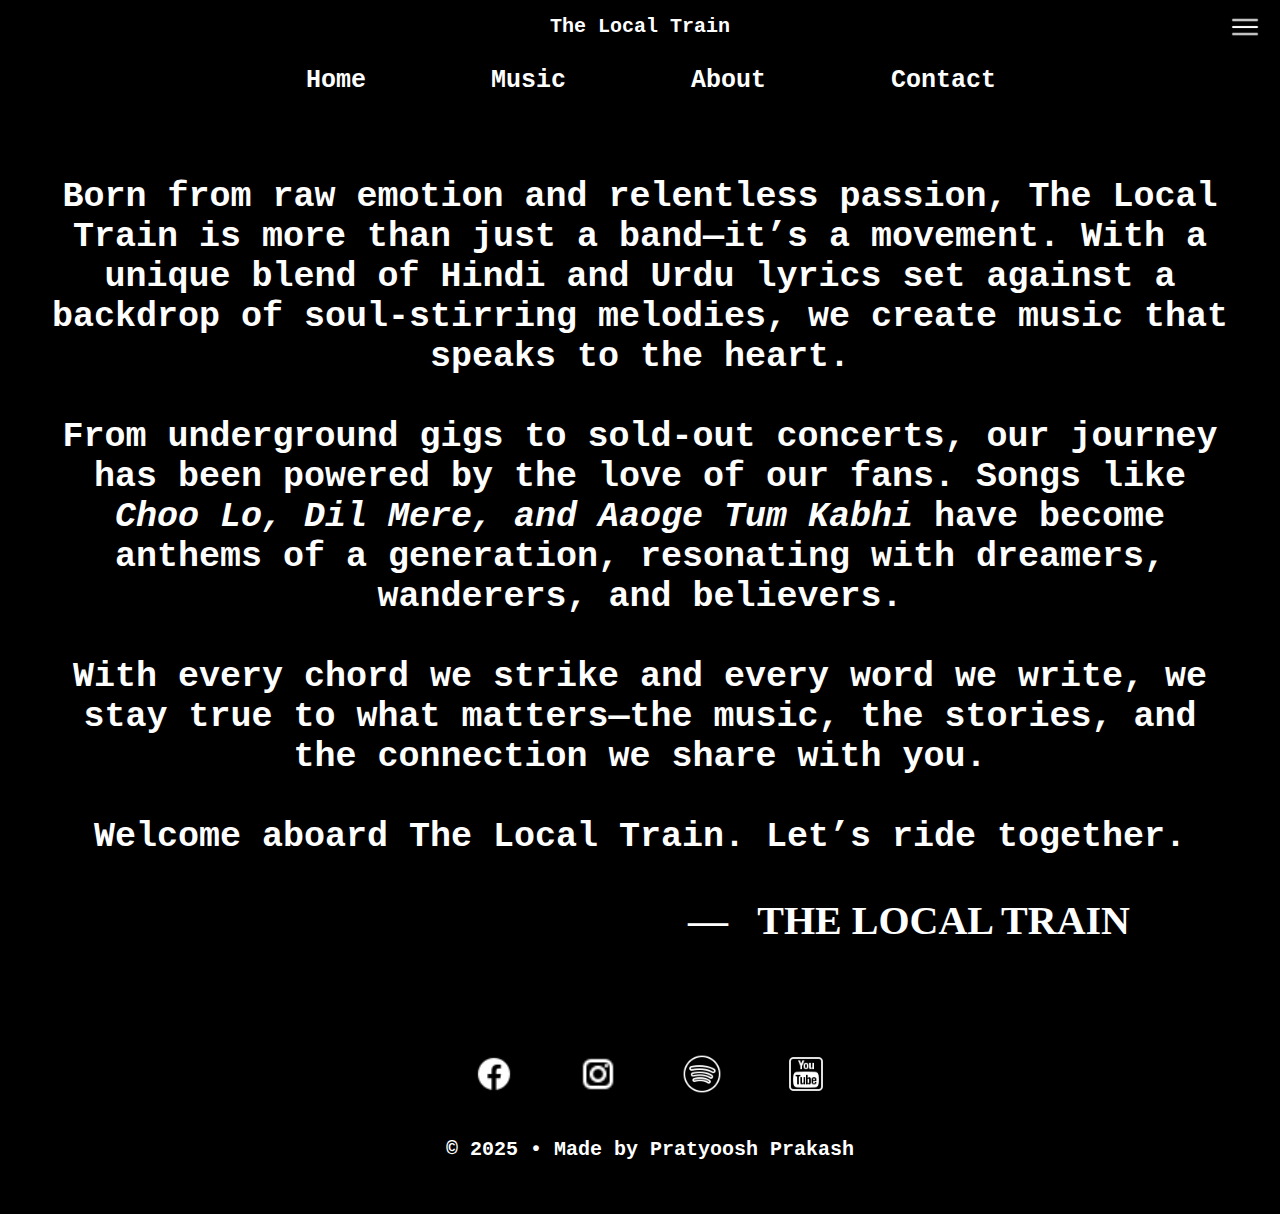
==== about.html @ 0889cf1f "Initial" ====
<!DOCTYPE html>
<html lang="en">
<head>
    <meta charset="UTF-8">
    <meta name="viewport" content="width=device-width, initial-scale=1.0">
    <title>The Local Train</title>
    <link rel="stylesheet" href="Styles/header.css">
    <link rel="stylesheet" href="Styles/navbar.css">
    <link rel="stylesheet" href="Styles/about.css">
    <link rel="stylesheet" href="Styles/footer.css">
</head>
<body>
    <div class="head" >
        <div class="logo">
            The Local Train
        </div>
        <div class="menu">
            <a href="navigation.html">
            <img src="Assets/Menu.png" alt="Menu">
            </a>
        </div>
    </div>
    <div class="navbar" id="navbar">
        <div class="nav-button">
        <a href="index.html">Home</a>
        <a href="music.html">Music</a>
        <a href="#">About</a>
        <a href="contact.html">Contact</a>
        </div>
    </div>
    <div class="about">
        <p>
            Born from raw emotion and relentless passion, <b>The Local Train</b> is more than just a band—it’s a movement. With a unique blend of Hindi and Urdu lyrics set against a backdrop of soul-stirring melodies, we create music that speaks to the heart.
        </p><br>
        <p>
            From underground gigs to sold-out concerts, our journey has been powered by the love of our fans. Songs like <i>Choo Lo, Dil Mere, and Aaoge Tum Kabhi</i> have become anthems of a generation, resonating with dreamers, wanderers, and believers.
        </p><br>
        <p>
            With every chord we strike and every word we write, we stay true to what matters—the music, the stories, and the connection we share with you.
        </p><br>
        <p>
            Welcome aboard <b>The Local Train</b>. Let’s ride together.
        </p><br>
        <p class="tlt">
            —&nbsp;&nbsp; THE LOCAL TRAIN
        </p>
    </div>
    <div class="footer">
        <div class="icons">
        <a href="https://www.facebook.com/TheLocalTrain/" target="_blank"><img src="Assets/facebook.png" alt="facebook"></a>
        <a href="https://www.instagram.com/thelocaltrain/?hl=en" target="_blank"><img src="Assets/instagram.png" alt="instagram">
        </a>
        <a href="https://open.spotify.com/artist/7b6Ui7JVaBDEfZB9k6nHL0?si=-nHevTlYQ32HBCgSrgMOjQ" target="_blank"><img src="Assets/spotify.png" alt="Spotify"></a>
        <a href="https://www.youtube.com/channel/UCTzjnbxgPIHYD0_qDBvNOSQ" target="_blank"><img src="Assets/youtube.png" alt="youtube"></a>
        </div>
        <div class="copyright">&copy 2025 • Made by Pratyoosh Prakash</div>
    </div>
</body>
</html>
---- Styles/header.css ----
*{
    margin: 0px;
    padding: 0px;
}
body {
    padding-top: 55px; 
}
.head {
    background-color: black;
    height: 55px;
    width: 100%; 
    position: fixed; 
    top: 0; 
    left: 0; 
    z-index: 1000; 
}

.logo{
    position: absolute;
    font-family: monospace;
    font-size: 20px;
    color: white;
    font-weight: bold;
    top: 15px;
    left: 50%;
    transform: translateX(-50%);
}
.menu img{
    width: 30px;
    height: auto;
    position: absolute;
    top: 12px;
    right: 20px;
}
.close img{
    width: 25px;
    height: auto;
    position: absolute;
    top: 12px;
    right: 20px;
}
---- Styles/navbar.css ----
.navbar{
    width: 100%;
    height: 40px;
    border: 0.5px solid black;
    background-color: black;
    text-align: center;
    padding: 10px;
    font-size: 25px;
    font-family: monospace;
    word-spacing: 100px;
}
.nav-button a:link{
    color: white;
    text-decoration: none;
    font-weight: bold;
    background-color: black;
    border-radius: 5px;
    padding: 5px;
}
.nav-button a:visited{
    color: white;
}
.nav-button a:hover{
    background-color: white;
    color: black;
}
---- Styles/about.css ----
body{
    background-color: black;
}

.about{
    position: relative;
    padding: 50px;
    margin-top: 10px;
    text-align: center;
    color: white;
    font-family: monospace;
    font-weight: bold;
    font-size: 35px;
}

.tlt{
    font-family: cursive;
    font-weight: bold;
    font-size: 40px;
    text-align: right;
    position: relative;
    right: 100px;
}
---- Styles/footer.css ----
.footer{
    background-color: black;
    width: 100%;
    height: 200px;
    text-align: center;
    padding: 10px;
    
}
.footer img{
    margin-top: 50px;
    filter: invert(1);
    width: 40px;
    height: 40px;
}
.icons{
    word-spacing: 60px;
}
.icons a{
    text-decoration: none;
}
.backtotop a:link{
    color: white;
    font-weight: bold;
    text-decoration: none;
    font-family: monospace;
    font-size: 20px;
    border: 3px solid white;
    padding: 5px;
    border-radius: 10px;
    width: 180px;
}
.backtotop a:visited{
    color: white;
}
.backtotop a:hover{
    color: black;
    background-color: white;
    border: 3px solid white;
}
.copyright{
    color: white;
    font-weight: bold;
    font-family: monospace;
    font-size: 20px;
    margin-top: 40px;
}
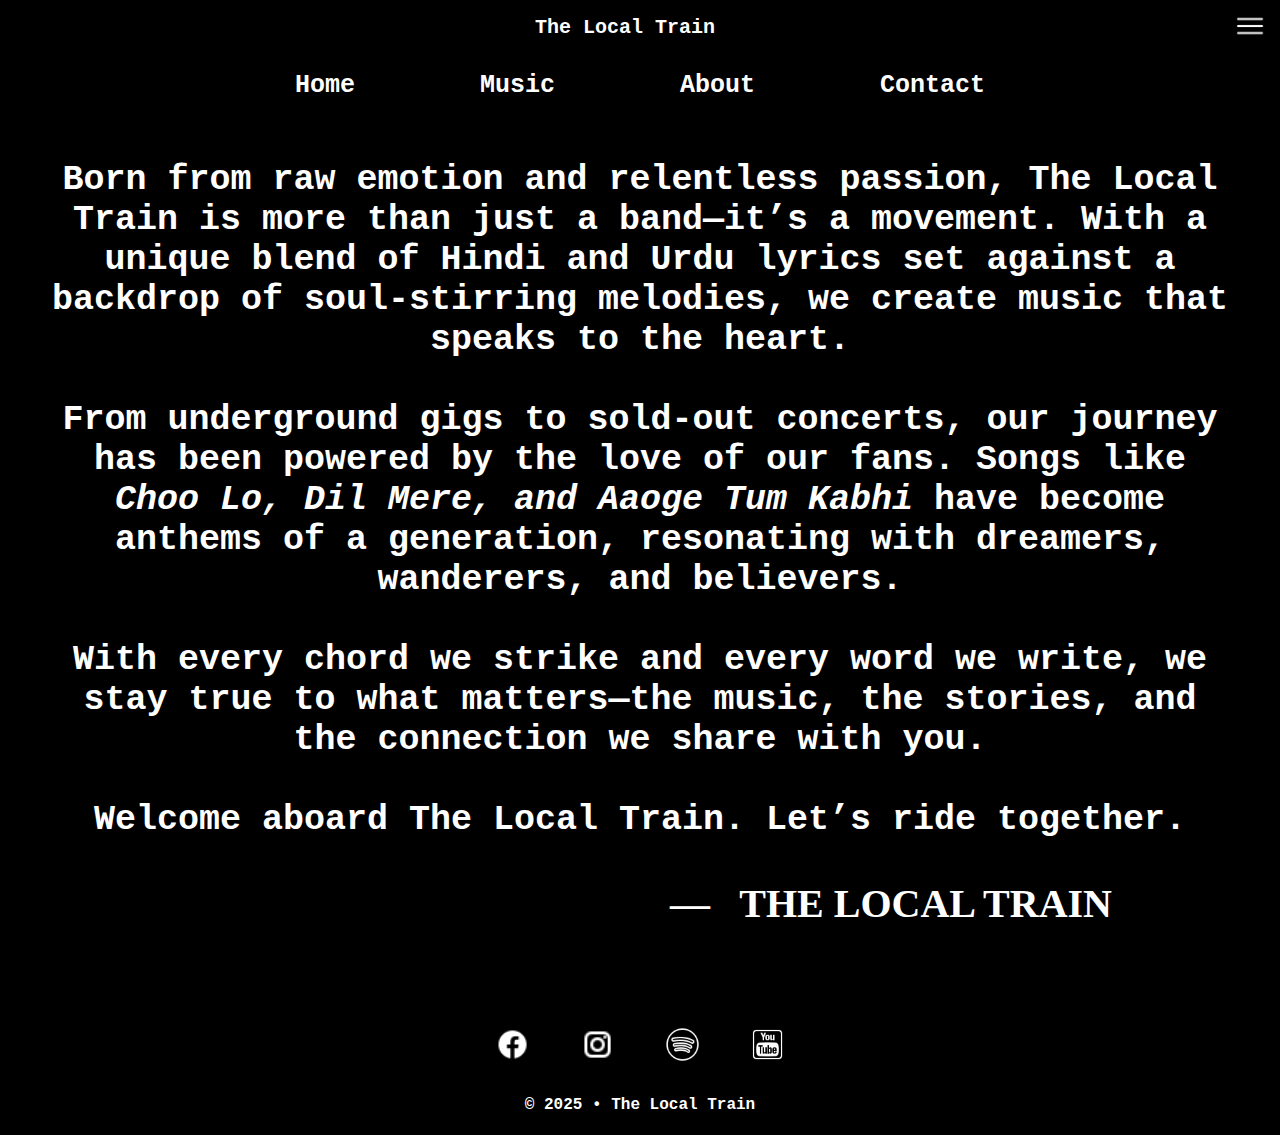
==== commit 2b8910b1: "Changed the Footer" ====
--- a/about.html
+++ b/about.html
@@ -53,7 +53,7 @@
         <a href="https://open.spotify.com/artist/7b6Ui7JVaBDEfZB9k6nHL0?si=-nHevTlYQ32HBCgSrgMOjQ" target="_blank"><img src="Assets/spotify.png" alt="Spotify"></a>
         <a href="https://www.youtube.com/channel/UCTzjnbxgPIHYD0_qDBvNOSQ" target="_blank"><img src="Assets/youtube.png" alt="youtube"></a>
         </div>
-        <div class="copyright">&copy 2025 • Made by Pratyoosh Prakash</div>
+        <div class="copyright">&copy 2025 • The Local Train</div>
     </div>
 </body>
 </html>--- a/Styles/header.css
+++ b/Styles/header.css
@@ -1,41 +1,93 @@
-*{
-    margin: 0px;
-    padding: 0px;
+* {
+    margin: 0;
+    padding: 0;
+    box-sizing: border-box;
 }
+
 body {
-    padding-top: 55px; 
+    padding-top: 60px; /* Adjusted for better spacing */
 }
+
+/* NAVBAR */
 .head {
     background-color: black;
     height: 55px;
-    width: 100%; 
-    position: fixed; 
-    top: 0; 
-    left: 0; 
-    z-index: 1000; 
+    width: 100%;
+    position: fixed;
+    top: 0;
+    left: 0;
+    z-index: 1000;
+    display: flex;
+    align-items: center;
+    justify-content: space-between;
+    padding: 0 15px;
 }
 
-.logo{
-    position: absolute;
+/* LOGO */
+.logo {
     font-family: monospace;
     font-size: 20px;
     color: white;
     font-weight: bold;
-    top: 15px;
-    left: 50%;
-    transform: translateX(-50%);
+    text-align: center;
+    flex-grow: 1;
+    display: flex;
+    justify-content: center;
 }
-.menu img{
+
+/* MENU & CLOSE BUTTONS */
+.menu img,
+.close img {
     width: 30px;
     height: auto;
+    cursor: pointer;
+}
+
+/* Close button positioning */
+.close img {
+    width: 25px;
     position: absolute;
-    top: 12px;
+    top: 50%;
     right: 20px;
+    transform: translateY(-50%);
 }
-.close img{
-    width: 25px;
-    height: auto;
-    position: absolute;
-    top: 12px;
-    right: 20px;
-}+
+/* --- RESPONSIVE DESIGN --- */
+@media (max-width: 768px) {
+    .head {
+        height: 50px;
+        padding: 0 10px;
+    }
+
+    .logo {
+        font-size: 18px;
+    }
+
+    .menu img,
+    .close img {
+        width: 25px;
+    }
+
+    .close img {
+        right: 15px;
+    }
+}
+
+@media (max-width: 480px) {
+    .head {
+        height: 45px;
+    }
+
+    .logo {
+        font-size: 16px;
+    }
+
+    .menu img,
+    .close img {
+        width: 22px;
+    }
+
+    .close img {
+        right: 10px;
+    }
+}
--- a/Styles/about.css
+++ b/Styles/about.css
@@ -13,12 +13,24 @@
     font-size: 35px;
 }
 
-.tlt{
+.tlt {
     font-family: cursive;
     font-weight: bold;
     font-size: 40px;
-    text-align: right;
-    position: relative;
-    right: 100px;
+    text-align: right; 
+    margin-right: 10%; 
 }
 
+@media (max-width: 768px) {
+    .tlt {
+        position: relative;
+        text-align: center;
+        font-size: 30px; 
+        margin-right: 0; 
+    }
+    .about {
+        font-size: 20px;
+    }
+}
+
+
--- a/Styles/footer.css
+++ b/Styles/footer.css
@@ -1,46 +1,88 @@
-.footer{
+.footer {
     background-color: black;
     width: 100%;
-    height: 200px;
     text-align: center;
-    padding: 10px;
-    
+    padding: 20px 10px;
 }
-.footer img{
-    margin-top: 50px;
+
+.footer img {
     filter: invert(1);
-    width: 40px;
-    height: 40px;
+    width: 35px; 
+    height: 35px;
+    margin: 10px; 
 }
-.icons{
-    word-spacing: 60px;
+
+.icons {
+    display: flex;
+    justify-content: center;
+    gap: 30px; 
+    flex-wrap: wrap; 
+    margin-top: 20px;
 }
-.icons a{
-    text-decoration: none;
-}
-.backtotop a:link{
+
+.backtotop a {
+    display: inline-block;
     color: white;
     font-weight: bold;
     text-decoration: none;
     font-family: monospace;
-    font-size: 20px;
-    border: 3px solid white;
-    padding: 5px;
+    font-size: 18px;
+    border: 2px solid white;
+    padding: 8px 15px;
     border-radius: 10px;
-    width: 180px;
+    transition: 0.3s;
 }
-.backtotop a:visited{
-    color: white;
-}
-.backtotop a:hover{
+
+.backtotop a:hover {
     color: black;
     background-color: white;
-    border: 3px solid white;
 }
-.copyright{
+
+.copyright {
     color: white;
     font-weight: bold;
     font-family: monospace;
-    font-size: 20px;
-    margin-top: 40px;
+    font-size: 16px;
+    margin-top: 20px;
 }
+
+@media (max-width: 768px) {
+    .footer img {
+        width: 30px;
+        height: 30px;
+    }
+
+    .icons {
+        gap: 15px; 
+    }
+
+    .backtotop a {
+        font-size: 16px;
+        padding: 6px 12px;
+    }
+
+    .copyright {
+        font-size: 14px;
+    }
+}
+
+@media (max-width: 480px) {
+    .icons {
+        flex-direction: column;
+        gap: 10px;
+    }
+
+    .footer img {
+        width: 25px;
+        height: 25px;
+    }
+
+    .backtotop a {
+        font-size: 14px;
+        padding: 5px 10px;
+    }
+
+    .copyright {
+        font-size: 12px;
+    }
+}
